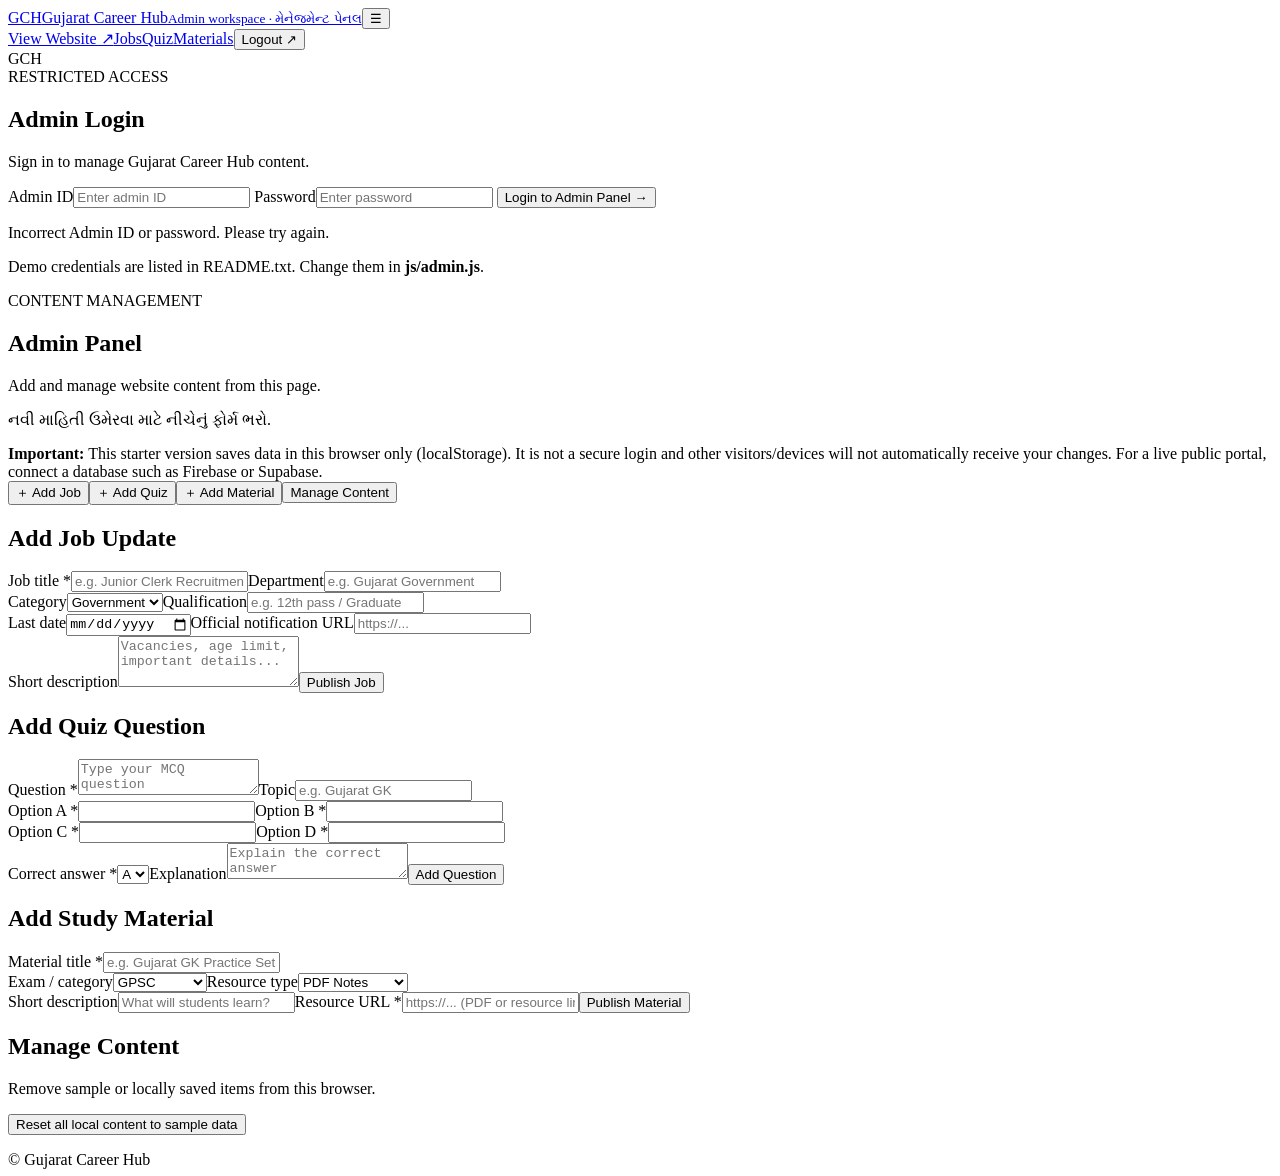
==== admin.html @ 395f9fd2 "Add files via upload" ====
<!DOCTYPE html>
<html lang="en"><head><meta charset="UTF-8"><meta name="viewport" content="width=device-width, initial-scale=1.0"><title>Admin Panel | Gujarat Career Hub</title><link rel="stylesheet" href="css/style.css"><script defer src="js/app.js"></script><script defer src="js/admin.js"></script></head>
<body><header class="topbar"><a class="brand" href="index.html"><span class="brand-mark">GCH</span><span>Gujarat Career Hub<small>Admin workspace · મેનેજમેન્ટ પેનલ</small></span></a><button class="menu-toggle" aria-label="Toggle menu" onclick="toggleMenu()">☰</button><nav class="nav" id="mainNav"><a href="index.html">View Website ↗</a><a href="jobs.html">Jobs</a><a href="quiz.html">Quiz</a><a href="materials.html">Materials</a><button class="small-btn hidden" id="adminLogout" type="button">Logout ↗</button></nav></header>
<main class="page-wrap admin-wrap">
<section id="adminLogin" class="login-shell">
  <div class="login-card">
    <div class="login-logo">GCH</div>
    <span class="eyebrow">RESTRICTED ACCESS</span>
    <h1>Admin Login</h1>
    <p>Sign in to manage Gujarat Career Hub content.</p>
    <form id="adminLoginForm" class="admin-form">
      <label>Admin ID<input name="adminId" autocomplete="username" required placeholder="Enter admin ID"></label>
      <label>Password<input name="adminPassword" type="password" autocomplete="current-password" required placeholder="Enter password"></label>
      <button class="btn btn-primary" type="submit">Login to Admin Panel →</button>
      <p id="loginError" class="login-error hidden" aria-live="polite">Incorrect Admin ID or password. Please try again.</p>
    </form>
    <p class="login-help">Demo credentials are listed in README.txt. Change them in <strong>js/admin.js</strong>.</p>
  </div>
</section>
<div id="adminWorkspace" class="hidden">
<section class="page-hero"><span class="eyebrow">CONTENT MANAGEMENT</span><h1>Admin Panel</h1><p>Add and manage website content from this page.</p><p class="hero-guj">નવી માહિતી ઉમેરવા માટે નીચેનું ફોર્મ ભરો.</p></section>
<div class="notice"><strong>Important:</strong> This starter version saves data in this browser only (localStorage). It is not a secure login and other visitors/devices will not automatically receive your changes. For a live public portal, connect a database such as Firebase or Supabase.</div>
<div class="admin-tabs"><button class="tab-btn active" data-tab="jobsTab">＋ Add Job</button><button class="tab-btn" data-tab="quizTab">＋ Add Quiz</button><button class="tab-btn" data-tab="materialsTab">＋ Add Material</button><button class="tab-btn" data-tab="manageTab">Manage Content</button></div>
<section id="jobsTab" class="admin-panel"><h2>Add Job Update</h2><form id="jobForm" class="admin-form"><label>Job title *<input name="title" required placeholder="e.g. Junior Clerk Recruitment"></label><label>Department<input name="department" placeholder="e.g. Gujarat Government"></label><div class="form-row"><label>Category<select name="category"><option>Government</option><option>Police</option><option>Teaching</option><option>Clerk</option><option>Other</option></select></label><label>Qualification<input name="qualification" placeholder="e.g. 12th pass / Graduate"></label></div><div class="form-row"><label>Last date<input name="lastDate" type="date"></label><label>Official notification URL<input name="url" type="url" placeholder="https://..."></label></div><label>Short description<textarea name="description" rows="3" placeholder="Vacancies, age limit, important details..."></textarea></label><button class="btn btn-primary" type="submit">Publish Job</button></form></section>
<section id="quizTab" class="admin-panel hidden"><h2>Add Quiz Question</h2><form id="quizForm" class="admin-form"><label>Question *<textarea name="question" rows="2" required placeholder="Type your MCQ question"></textarea></label><label>Topic<input name="topic" placeholder="e.g. Gujarat GK"></label><div class="form-row"><label>Option A *<input name="a" required></label><label>Option B *<input name="b" required></label></div><div class="form-row"><label>Option C *<input name="c" required></label><label>Option D *<input name="d" required></label></div><label>Correct answer *<select name="answer"><option value="0">A</option><option value="1">B</option><option value="2">C</option><option value="3">D</option></select></label><label>Explanation<textarea name="explanation" rows="2" placeholder="Explain the correct answer"></textarea></label><button class="btn btn-primary" type="submit">Add Question</button></form></section>
<section id="materialsTab" class="admin-panel hidden"><h2>Add Study Material</h2><form id="materialForm" class="admin-form"><label>Material title *<input name="title" required placeholder="e.g. Gujarat GK Practice Set"></label><div class="form-row"><label>Exam / category<select name="category"><option>GPSC</option><option>GSSSB</option><option>Police</option><option>Talati</option><option>Junior Clerk</option><option>General</option></select></label><label>Resource type<select name="type"><option>PDF Notes</option><option>Mock Test</option><option>Practice Paper</option><option>Video</option><option>Other</option></select></label></div><label>Short description<input name="description" placeholder="What will students learn?"></label><label>Resource URL *<input name="url" type="url" required placeholder="https://... (PDF or resource link)"></label><button class="btn btn-primary" type="submit">Publish Material</button></form></section>
<section id="manageTab" class="admin-panel hidden"><h2>Manage Content</h2><p class="muted">Remove sample or locally saved items from this browser.</p><div id="manageContent"></div><button class="btn btn-danger" id="resetData" type="button">Reset all local content to sample data</button></section><p id="adminMessage" class="admin-message" aria-live="polite"></p></div></div></main><footer class="footer"><span>© <span class="year"></span> Gujarat Career Hub</span></footer></body></html>
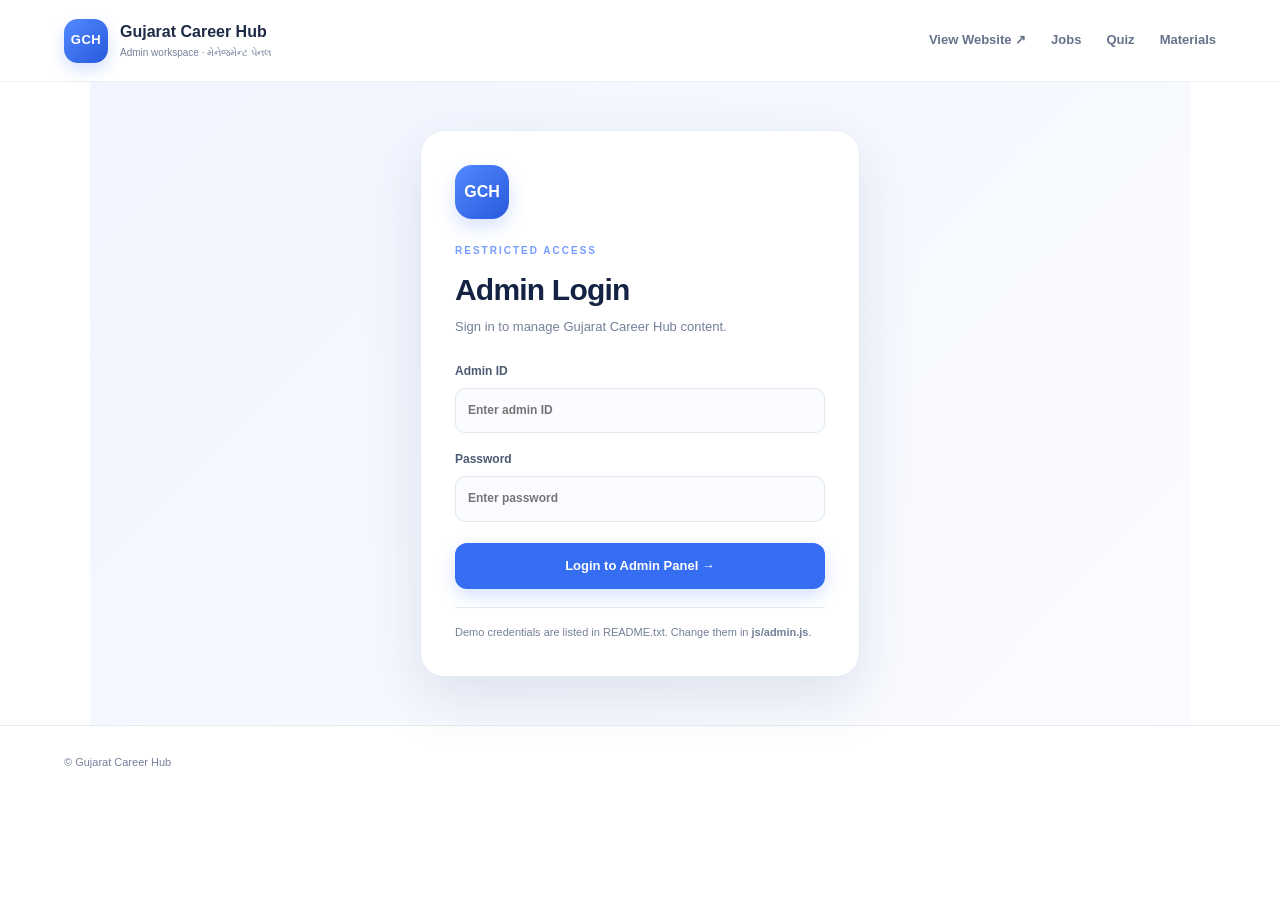
==== commit 068e9d7d: "Update admin.html" ====
--- a/admin.html
+++ b/admin.html
@@ -1,5 +1,5 @@
 <!DOCTYPE html>
-<html lang="en"><head><meta charset="UTF-8"><meta name="viewport" content="width=device-width, initial-scale=1.0"><title>Admin Panel | Gujarat Career Hub</title><link rel="stylesheet" href="css/style.css"><script defer src="js/app.js"></script><script defer src="js/admin.js"></script></head>
+<html lang="en"><head><meta charset="UTF-8"><meta name="viewport" content="width=device-width, initial-scale=1.0"><title>Admin Panel | Gujarat Career Hub</title><link rel="stylesheet" href="style.css"><script defer src="js/app.js"></script><script defer src="admin.js"></script></head>
 <body><header class="topbar"><a class="brand" href="index.html"><span class="brand-mark">GCH</span><span>Gujarat Career Hub<small>Admin workspace · મેનેજમેન્ટ પેનલ</small></span></a><button class="menu-toggle" aria-label="Toggle menu" onclick="toggleMenu()">☰</button><nav class="nav" id="mainNav"><a href="index.html">View Website ↗</a><a href="jobs.html">Jobs</a><a href="quiz.html">Quiz</a><a href="materials.html">Materials</a><button class="small-btn hidden" id="adminLogout" type="button">Logout ↗</button></nav></header>
 <main class="page-wrap admin-wrap">
 <section id="adminLogin" class="login-shell">
@@ -24,4 +24,4 @@
 <section id="jobsTab" class="admin-panel"><h2>Add Job Update</h2><form id="jobForm" class="admin-form"><label>Job title *<input name="title" required placeholder="e.g. Junior Clerk Recruitment"></label><label>Department<input name="department" placeholder="e.g. Gujarat Government"></label><div class="form-row"><label>Category<select name="category"><option>Government</option><option>Police</option><option>Teaching</option><option>Clerk</option><option>Other</option></select></label><label>Qualification<input name="qualification" placeholder="e.g. 12th pass / Graduate"></label></div><div class="form-row"><label>Last date<input name="lastDate" type="date"></label><label>Official notification URL<input name="url" type="url" placeholder="https://..."></label></div><label>Short description<textarea name="description" rows="3" placeholder="Vacancies, age limit, important details..."></textarea></label><button class="btn btn-primary" type="submit">Publish Job</button></form></section>
 <section id="quizTab" class="admin-panel hidden"><h2>Add Quiz Question</h2><form id="quizForm" class="admin-form"><label>Question *<textarea name="question" rows="2" required placeholder="Type your MCQ question"></textarea></label><label>Topic<input name="topic" placeholder="e.g. Gujarat GK"></label><div class="form-row"><label>Option A *<input name="a" required></label><label>Option B *<input name="b" required></label></div><div class="form-row"><label>Option C *<input name="c" required></label><label>Option D *<input name="d" required></label></div><label>Correct answer *<select name="answer"><option value="0">A</option><option value="1">B</option><option value="2">C</option><option value="3">D</option></select></label><label>Explanation<textarea name="explanation" rows="2" placeholder="Explain the correct answer"></textarea></label><button class="btn btn-primary" type="submit">Add Question</button></form></section>
 <section id="materialsTab" class="admin-panel hidden"><h2>Add Study Material</h2><form id="materialForm" class="admin-form"><label>Material title *<input name="title" required placeholder="e.g. Gujarat GK Practice Set"></label><div class="form-row"><label>Exam / category<select name="category"><option>GPSC</option><option>GSSSB</option><option>Police</option><option>Talati</option><option>Junior Clerk</option><option>General</option></select></label><label>Resource type<select name="type"><option>PDF Notes</option><option>Mock Test</option><option>Practice Paper</option><option>Video</option><option>Other</option></select></label></div><label>Short description<input name="description" placeholder="What will students learn?"></label><label>Resource URL *<input name="url" type="url" required placeholder="https://... (PDF or resource link)"></label><button class="btn btn-primary" type="submit">Publish Material</button></form></section>
-<section id="manageTab" class="admin-panel hidden"><h2>Manage Content</h2><p class="muted">Remove sample or locally saved items from this browser.</p><div id="manageContent"></div><button class="btn btn-danger" id="resetData" type="button">Reset all local content to sample data</button></section><p id="adminMessage" class="admin-message" aria-live="polite"></p></div></div></main><footer class="footer"><span>© <span class="year"></span> Gujarat Career Hub</span></footer></body></html>+<section id="manageTab" class="admin-panel hidden"><h2>Manage Content</h2><p class="muted">Remove sample or locally saved items from this browser.</p><div id="manageContent"></div><button class="btn btn-danger" id="resetData" type="button">Reset all local content to sample data</button></section><p id="adminMessage" class="admin-message" aria-live="polite"></p></div></div></main><footer class="footer"><span>© <span class="year"></span> Gujarat Career Hub</span></footer></body></html>
--- a/style.css
+++ b/style.css
@@ -0,0 +1,18 @@
+@import url('https://fonts.googleapis.com/css2?family=DM+Sans:wght@400;500;600;700&family=Manrope:wght@400;500;600;700;800&display=swap');
+:root{--navy:#142344;--blue:#356df3;--blue-dark:#2455cf;--ink:#1d2b45;--muted:#74809a;--line:#e6eaf2;--bg:#f7f9fd;--white:#fff;--purple:#8158e8;--orange:#f2a14b;--radius:20px;--shadow:0 12px 34px rgba(32,55,105,.07)}
+*{box-sizing:border-box}html{scroll-behavior:smooth}body{margin:0;background:#fff;color:var(--ink);font-family:'DM Sans',sans-serif;line-height:1.6}a{color:inherit;text-decoration:none}button,input,select,textarea{font:inherit}.topbar{height:82px;padding:0 max(5vw,22px);display:flex;align-items:center;justify-content:space-between;gap:24px;background:rgba(255,255,255,.94);border-bottom:1px solid #eef1f6;position:sticky;top:0;z-index:20;backdrop-filter:blur(16px)}.brand{display:flex;align-items:center;gap:12px;font-family:Manrope,sans-serif;font-weight:800;font-size:16px;line-height:1.25;white-space:nowrap}.brand small{display:block;font-family:'DM Sans',sans-serif;color:var(--muted);font-size:10px;font-weight:500;margin-top:5px}.brand-mark{display:grid;place-items:center;width:44px;height:44px;border-radius:14px;color:white;background:linear-gradient(135deg,#5289ff,#2859dc);font-size:13px;letter-spacing:.5px;box-shadow:0 7px 15px #356df333}.nav{display:flex;align-items:center;gap:25px;font-size:13px;font-weight:700;color:#66728a}.nav a{padding:10px 0;transition:.2s}.nav a:hover,.nav a.active{color:var(--blue)}.nav .admin-link{padding:11px 15px;border:1px solid var(--line);border-radius:12px;color:var(--ink)}.menu-toggle{display:none;border:0;background:#eff4ff;color:var(--blue);font-size:23px;padding:8px 12px;border-radius:10px}.hero{margin:25px auto 0;width:90%;max-width:1320px;min-height:440px;background:linear-gradient(120deg,#14264b 0%,#203d7b 55%,#356df3 100%);border-radius:28px;color:#fff;display:grid;grid-template-columns:1.1fr .9fr;align-items:center;padding:56px 7%;position:relative;overflow:hidden}.hero-copy{position:relative;z-index:2;max-width:600px}.eyebrow{display:block;font-size:10px;letter-spacing:2px;font-weight:800;color:#769cff;margin-bottom:13px}.hero .eyebrow{color:#a9c3ff}.hero h1,.page-hero h1{font-family:Manrope,sans-serif;font-weight:800;letter-spacing:-1.7px;line-height:1.1;font-size:clamp(36px,4.2vw,57px);margin:0 0 18px}.hero-copy>p{color:#d4def5;font-size:15px;max-width:490px;line-height:1.8}.hero-actions{display:flex;gap:12px;flex-wrap:wrap;margin-top:28px}.btn{border:0;border-radius:12px;padding:13px 19px;display:inline-flex;align-items:center;justify-content:center;gap:12px;font-size:13px;font-weight:800;cursor:pointer;transition:transform .18s,box-shadow .18s}.btn:hover{transform:translateY(-2px)}.btn-light{background:#fff;color:#234baf;box-shadow:0 8px 20px #081b4933}.btn-outline{color:#fff;border:1px solid #ffffff55;background:#ffffff0d}.btn-primary{background:var(--blue);color:#fff;box-shadow:0 7px 17px #356df333}.btn-muted{background:#edf1f8;color:var(--ink)}.btn-danger{background:#fff0f0;color:#b72e39}.hero .hero-guj{font-size:12px;color:#b9ccf6;margin-top:23px}.hero-art{height:300px;position:relative;display:grid;place-items:center}.orbit{position:absolute;border:1px solid #ffffff2b;border-radius:50%;width:280px;height:280px}.orbit-two{width:360px;height:360px}.art-card{width:230px;height:245px;border:1px solid #ffffff55;background:linear-gradient(145deg,#ffffff35,#ffffff0d);border-radius:28px;box-shadow:0 25px 60px #07183c55;backdrop-filter:blur(12px);padding:28px;display:flex;flex-direction:column;justify-content:center;transform:rotate(5deg)}.art-icon{font-size:32px;color:#ffd987}.art-card strong{font:800 30px/1.15 Manrope,sans-serif;margin:13px 0}.art-card small{color:#dce6ff;font-size:11px}.floating-chip{position:absolute;background:#fff;color:#23416e;padding:11px 15px;border-radius:13px;box-shadow:var(--shadow);font-size:12px;font-weight:800}.chip-top{top:32px;right:4%}.chip-bottom{bottom:24px;left:2%}.section{padding:66px 5%;max-width:1380px;margin:auto}.section-heading{display:flex;justify-content:space-between;align-items:end;gap:20px;margin-bottom:27px}.section-heading h2,.quiz-top h2,.admin-panel h2{font:800 27px/1.25 Manrope,sans-serif;letter-spacing:-.7px;margin:0 0 8px}.section-heading p,.muted{color:var(--muted);font-size:13px;margin:0}.feature-grid{display:grid;grid-template-columns:repeat(3,1fr);gap:20px}.feature-card{padding:26px;border:1px solid var(--line);border-radius:var(--radius);background:#fff;box-shadow:0 5px 20px #1b37690a;transition:.2s}.feature-card:hover,.job-card:hover,.material-card:hover{transform:translateY(-3px);box-shadow:var(--shadow)}.feature-icon{display:grid;place-items:center;width:46px;height:46px;border-radius:14px;font-size:22px;font-weight:800}.feature-icon.blue{color:var(--blue);background:#edf3ff}.feature-icon.purple{color:var(--purple);background:#f2edff}.feature-icon.orange{color:#d98427;background:#fff3e5}.feature-card h3{font:800 17px Manrope,sans-serif;margin:19px 0 8px}.feature-card p,.job-card p,.material-card p{font-size:12px;color:var(--muted);line-height:1.8}.card-link,.text-link{font-size:12px;color:var(--blue);font-weight:800}.soft-section{max-width:none;background:var(--bg);padding-left:max(5%,calc((100% - 1240px)/2));padding-right:max(5%,calc((100% - 1240px)/2))}.job-grid{display:grid;grid-template-columns:repeat(3,minmax(0,1fr));gap:18px}.job-card,.material-card{border:1px solid var(--line);border-radius:18px;padding:22px;background:#fff;min-width:0;transition:.2s}.job-card-top{display:flex;justify-content:space-between;align-items:center;gap:10px;margin-bottom:14px}.pill,.tag{display:inline-flex;align-items:center;padding:6px 10px;border-radius:9px;background:#edf3ff;color:#3265d8;font-size:10px;font-weight:800}.job-card h3,.material-card h3{font:800 16px/1.4 Manrope,sans-serif;margin:0 0 6px}.job-card .dept{font-size:11px;color:var(--muted)}.job-meta{display:grid;grid-template-columns:1fr 1fr;gap:12px;border-top:1px solid var(--line);margin-top:16px;padding-top:14px}.job-meta span{display:block;font-size:10px;color:var(--muted)}.job-meta strong{font-size:11px}.job-card .card-bottom{display:flex;justify-content:space-between;align-items:center;gap:8px;margin-top:17px}.small-btn{border:0;background:#edf3ff;color:#2e60d5;border-radius:9px;padding:9px 12px;font-size:11px;font-weight:800;cursor:pointer}.cta-band{background:linear-gradient(110deg,#eff4ff,#f7f4ff);border:1px solid #e8edff;border-radius:24px;padding:32px 38px;display:flex;align-items:center;justify-content:space-between;gap:20px}.cta-band h2{font:800 25px Manrope,sans-serif;margin:0 0 7px}.cta-band p{margin:0;color:var(--muted);font-size:13px}.footer{border-top:1px solid var(--line);padding:28px 5%;display:flex;align-items:center;justify-content:space-between;gap:20px;color:var(--muted);font-size:11px}.footer-brand{color:var(--ink)}.footer p{margin:0}.page-wrap{min-height:65vh}.page-hero{padding:65px 7% 50px;background:linear-gradient(120deg,#f2f6ff,#fbfcff);border-bottom:1px solid #edf1fa}.page-hero h1{font-size:clamp(34px,4vw,48px);color:var(--navy);margin-bottom:13px}.page-hero p{color:var(--muted);font-size:14px;margin:0 0 8px}.page-hero .hero-guj{color:#3565ce;font-size:12px}.compact-section{padding-top:36px;padding-bottom:70px}.toolbar{display:flex;gap:12px;margin-bottom:25px;max-width:850px}.searchbox{display:flex;align-items:center;gap:10px;flex:1;border:1px solid var(--line);border-radius:12px;padding:0 14px;color:#8a95aa;background:#fff}.searchbox input{border:0;outline:0;width:100%;padding:13px 0;color:var(--ink);background:transparent;font-size:12px}.toolbar select{border:1px solid var(--line);border-radius:12px;padding:0 14px;background:#fff;color:var(--ink);font-size:12px;min-width:155px;outline:0}.empty-state{text-align:center;padding:35px;color:var(--muted);font-size:13px}.hidden{display:none!important}.material-grid{display:grid;grid-template-columns:repeat(3,minmax(0,1fr));gap:18px}.material-card .material-icon{width:42px;height:42px;border-radius:12px;background:#fff3e5;color:#d98427;display:grid;place-items:center;font-size:19px;margin-bottom:17px}.material-card .tag{margin-bottom:12px}.material-card .card-bottom{margin-top:18px}.quiz-layout{display:grid;grid-template-columns:minmax(0,1fr) 280px;gap:24px;align-items:start}.quiz-main,.side-note,.admin-panel{border:1px solid var(--line);border-radius:20px;padding:25px;background:#fff;box-shadow:0 7px 25px #172d5708}.quiz-top{display:flex;justify-content:space-between;gap:15px;align-items:center;padding-bottom:20px;border-bottom:1px solid var(--line)}.question-card{padding:22px 0;border-bottom:1px solid var(--line)}.question-card h3{font-size:14px;line-height:1.7;margin:0 0 14px}.question-number{color:var(--blue);font-size:11px;font-weight:800;letter-spacing:1px}.option-list{display:grid;grid-template-columns:1fr 1fr;gap:10px}.option-label{display:flex;gap:10px;align-items:center;border:1px solid var(--line);border-radius:11px;padding:12px;font-size:12px;cursor:pointer}.option-label:has(input:checked){border-color:var(--blue);background:#f2f6ff}.option-label input{accent-color:var(--blue)}.quiz-actions{display:flex;gap:10px;margin-top:22px}.result-box{padding:17px;background:#f0f5ff;border-radius:12px;margin-top:20px;font-size:13px}.answer-explanation{font-size:11px;color:var(--muted);margin-top:8px}.side-note{background:#faf9ff}.side-note h3{font:800 17px Manrope,sans-serif;margin:17px 0 8px}.side-note p{font-size:12px;color:var(--muted)}.mini-stat{margin-top:22px;border-top:1px solid #e8e1ff;padding-top:18px;display:flex;flex-direction:column}.mini-stat strong{font:800 28px Manrope,sans-serif;color:var(--purple)}.mini-stat span{font-size:11px;color:var(--muted)}.admin-wrap{max-width:1100px;margin:auto}.notice{margin:28px 5% 0;padding:15px 18px;border:1px solid #f5dfaa;border-radius:13px;background:#fffaf0;color:#78551b;font-size:12px;line-height:1.8}.admin-tabs{display:flex;gap:8px;flex-wrap:wrap;margin:28px 5% 15px}.tab-btn{border:1px solid var(--line);border-radius:10px;background:#fff;padding:11px 14px;font-size:12px;font-weight:800;color:var(--muted);cursor:pointer}.tab-btn.active{background:#edf3ff;border-color:#dce6ff;color:var(--blue)}.admin-panel{margin:0 5% 25px}.admin-panel h2{font-size:22px;margin-bottom:22px}.admin-form{display:grid;gap:16px}.admin-form label{display:grid;gap:7px;font-size:12px;font-weight:800;color:#4d5a73}.admin-form input,.admin-form select,.admin-form textarea{width:100%;border:1px solid #e1e6ef;border-radius:10px;padding:12px;background:#fbfcff;outline:none;color:var(--ink);font-size:12px}.admin-form input:focus,.admin-form select:focus,.admin-form textarea:focus{border-color:#7da0ff;box-shadow:0 0 0 3px #356df313}.form-row{display:grid;grid-template-columns:1fr 1fr;gap:15px}.admin-message{margin:0 5% 25px;color:#16804a;font-size:13px;font-weight:700}.manage-row{display:flex;align-items:center;justify-content:space-between;gap:15px;padding:12px 0;border-bottom:1px solid var(--line);font-size:12px}.delete-btn{border:0;background:#fff0f0;color:#b72e39;border-radius:8px;padding:7px 10px;cursor:pointer;font-size:11px;font-weight:800}
+@media(max-width:900px){.topbar{height:72px}.menu-toggle{display:block}.nav{display:none;position:absolute;top:71px;left:0;right:0;background:#fff;padding:14px 22px 20px;border-bottom:1px solid var(--line);box-shadow:var(--shadow);flex-direction:column;align-items:stretch;gap:3px}.nav.open{display:flex}.nav a{padding:11px}.nav .admin-link{border:0}.hero{grid-template-columns:1fr;padding:43px 7%;min-height:unset}.hero-art{height:270px;margin-top:20px}.feature-grid,.job-grid,.material-grid{grid-template-columns:repeat(2,minmax(0,1fr))}.quiz-layout{grid-template-columns:1fr}.side-note{display:none}.section{padding-top:48px;padding-bottom:48px}.page-hero{padding:48px 6% 38px}.footer{flex-wrap:wrap}.brand{font-size:14px}.brand small{font-size:9px}}
+@media(max-width:560px){.topbar{padding:0 16px}.brand{font-size:12px;gap:8px}.brand-mark{width:38px;height:38px;border-radius:12px;font-size:11px}.brand small{max-width:190px;white-space:normal;font-size:8px;margin-top:3px}.hero{width:calc(100% - 24px);margin-top:12px;border-radius:22px;padding:34px 23px}.hero h1{font-size:37px;letter-spacing:-1.3px}.hero-copy>p{font-size:13px}.hero-actions{gap:9px}.hero-actions .btn{padding:12px 13px;font-size:11px}.hero-art{height:235px}.orbit{width:210px;height:210px}.orbit-two{width:275px;height:275px}.art-card{width:180px;height:190px;padding:20px;border-radius:22px}.art-card strong{font-size:25px}.floating-chip{font-size:10px;padding:9px 11px}.chip-top{right:0;top:20px}.chip-bottom{left:0;bottom:15px}.section{padding:42px 16px}.section-heading{align-items:start}.section-heading h2,.quiz-top h2{font-size:23px}.feature-grid,.job-grid,.material-grid{grid-template-columns:1fr;gap:13px}.feature-card{padding:21px}.soft-section{padding-left:16px;padding-right:16px}.cta-band{padding:25px 21px;align-items:flex-start;flex-direction:column}.cta-band h2{font-size:22px}.footer{padding:23px 17px;display:grid;gap:12px}.footer p{line-height:1.7}.page-hero{padding:39px 20px 30px}.page-hero h1{font-size:34px;letter-spacing:-1px}.page-hero p{font-size:12px}.compact-section{padding:24px 16px 48px}.toolbar{flex-direction:column}.toolbar select{padding:13px;min-height:43px}.job-card,.material-card{padding:20px}.quiz-main{padding:18px}.quiz-top{align-items:flex-start;flex-direction:column}.option-list{grid-template-columns:1fr}.quiz-actions{flex-direction:column}.quiz-actions .btn{width:100%}.notice{margin:18px 16px 0}.admin-tabs{margin:22px 16px 12px;display:grid;grid-template-columns:1fr 1fr}.tab-btn{padding:10px 8px}.admin-panel{margin:0 16px 20px;padding:20px}.admin-panel h2{font-size:20px}.form-row{grid-template-columns:1fr;gap:14px}.admin-message{margin:0 16px 22px}.manage-row{align-items:flex-start}.manage-row span{max-width:72%;overflow-wrap:anywhere}}
+
+
+/* Admin login screen */
+.login-shell{min-height:62vh;display:grid;place-items:center;padding:48px 18px;background:linear-gradient(135deg,#f1f5ff,#fbfcff)}
+.login-card{width:min(100%,440px);background:#fff;border:1px solid var(--line);border-radius:24px;padding:34px;box-shadow:0 22px 60px rgba(32,55,105,.12)}
+.login-logo{width:54px;height:54px;border-radius:17px;background:linear-gradient(135deg,#5289ff,#2859dc);display:grid;place-items:center;color:#fff;font-weight:800;font-family:Manrope,sans-serif;margin-bottom:24px;box-shadow:0 8px 18px #356df333}
+.login-card h1{font:800 30px/1.2 Manrope,sans-serif;letter-spacing:-.8px;margin:0 0 9px;color:var(--navy)}
+.login-card>p{font-size:13px;color:var(--muted);margin:0 0 24px}
+.login-card .admin-form{gap:17px}
+.login-card .btn{width:100%;margin-top:4px}
+.login-error{margin:0;color:#b72e39!important;background:#fff0f0;border-radius:9px;padding:10px;font-size:12px!important}
+.login-help{font-size:11px!important;line-height:1.7;margin:18px 0 0!important;padding-top:15px;border-top:1px solid var(--line)}
+@media(max-width:560px){.login-shell{padding:28px 16px}.login-card{padding:25px 21px;border-radius:20px}.login-card h1{font-size:27px}}
